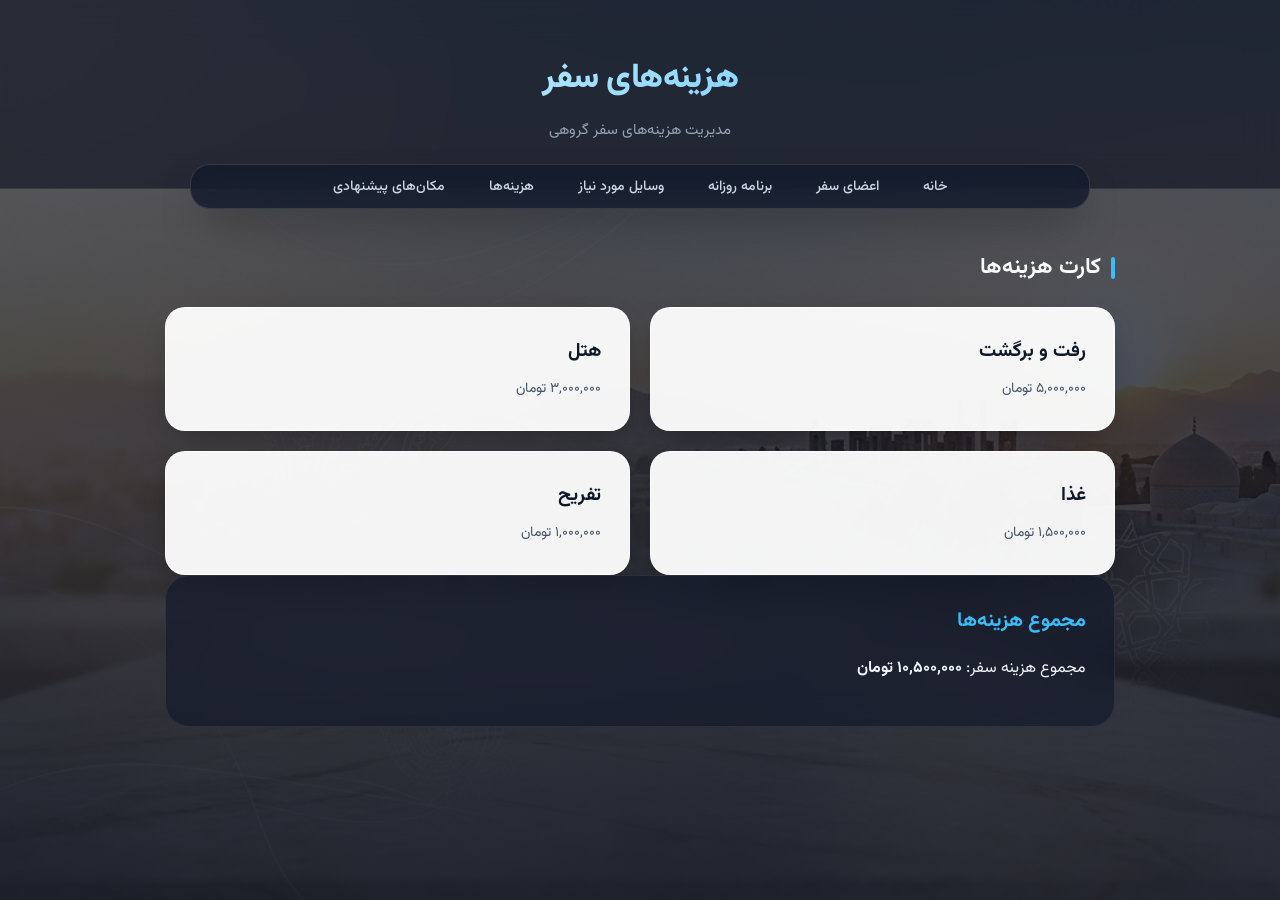
==== expenses.html @ 785df645 "first commit" ====
<!DOCTYPE html>
<html>

<head>
    <title>هزینه‌های سفر</title>
    <link rel="stylesheet" href="style.css">
</head>

<body>

    <header>
        <h1>هزینه‌های سفر</h1>
        <p>مدیریت هزینه‌های سفر گروهی</p>
    </header>

    <nav>
        <a href="index.html">خانه</a>
        <a href="members.html">اعضای سفر</a>
        <a href="schedule.html">برنامه روزانه</a>
        <a href="supplies.html">وسایل مورد نیاز</a>
        <a href="expenses.html">هزینه‌ها</a>
        <a href="places.html">مکان‌های پیشنهادی</a>
    </nav>

    <main>

        <h2 class="title">کارت هزینه‌ها</h2>

        <section class="cards">

            <div class="card">
                <h3>رفت و برگشت</h3>
                <p>۵,۰۰۰,۰۰۰ تومان</p>
            </div>

            <div class="card">
                <h3>هتل</h3>
                <p>۳,۰۰۰,۰۰۰ تومان</p>
            </div>

            <div class="card">
                <h3>غذا</h3>
                <p>۱,۵۰۰,۰۰۰ تومان</p>
            </div>

            <div class="card">
                <h3>تفریح</h3>
                <p>۱,۰۰۰,۰۰۰ تومان</p>
            </div>

        </section>

        <section class="info">
            <h2>مجموع هزینه‌ها</h2>
            <p>مجموع هزینه سفر: <strong>۱۰,۵۰۰,۰۰۰ تومان</strong></p>
        </section>

    </main>

    <script src="script.js"></script>

</body>

</html>
---- style.css ----
@import url('https://fonts.googleapis.com/css2?family=Vazirmatn:wght@300;400;500;700;800&display=swap');

* {
    box-sizing: border-box;
}

body {
    margin: 0;  
    font-family: 'Vazirmatn', system-ui, -apple-system, sans-serif;
    direction: rtl;

   
    background-image: linear-gradient(to bottom, rgba(10, 15, 29, 0.65), rgba(10, 15, 29, 0.85)), url("عکس پس زمنیه.jpg");
    background-size: cover;
    background-position: center;
    background-attachment: fixed;

    color: #f1f5f9;
    line-height: 1.7;
}


header {
    background: rgba(10, 15, 29, 0.6);
    backdrop-filter: blur(16px);
    -webkit-backdrop-filter: blur(16px);
    text-align: center;
    padding: 50px 20px 30px;
    border-bottom: 1px solid rgba(255, 255, 255, 0.08);
}

header h1 {
    margin: 0;
    font-size: 34px;
    font-weight: 800;
    letter-spacing: -0.5px;
    background: linear-gradient(135deg, #ffffff 0%, #38bdf8 100%);
    -webkit-background-clip: text;
    -webkit-text-fill-color: transparent;
}

header p {
    font-size: 15px;
    margin-top: 10px;
    color: #94a3b8;
    font-weight: 400;
}


nav {
    width: 90%;
    max-width: 900px;
    margin: -25px auto 35px;
    background: rgba(15, 23, 42, 0.75);
    backdrop-filter: blur(20px);
    -webkit-backdrop-filter: blur(20px);
    text-align: center;
    padding: 8px;
    border-radius: 20px;
    border: 1px solid rgba(255, 255, 255, 0.12);
    box-shadow: 0 20px 40px -15px rgba(0, 0, 0, 0.5);
}

nav a {
    displa  y: inline-block;
    color: #cbd5e1;
    text-decoration: none;
    padding: 10px 18px;
    margin: 2px;
    border-radius: 12px;
    font-size: 14px;
    font-weight: 500;
    transition: all 0.25s cubic-bezier(0.4, 0, 0.2, 1);
}

nav a:hover {
    background: rgba(56, 189, 248, 0.15);
    color: #38bdf8;
}

main {
    width: 90%;
    max-width: 950px;
    margin: 0 auto 60px;
}

.title {
    color: #f8fafc;
    text-align: right;
    font-size: 22px;
    font-weight: 700;
    margin: 40px 0 20px;
    display: flex;
    align-items: center;
    gap: 10px;
}

.title::before {
    content: '';
    display: inline-block;
    width: 4px;
    height: 22px;
    background: #38bdf8;
    border-radius: 4px;
}


.info {
    background: rgba(15, 23, 42, 0.6);
    backdrop-filter: blur(16px);
    border: 1px solid rgba(255, 255, 255, 0.08);
    padding: 28px;
    border-radius: 24px;
    margin-bottom: 35px;
}

.info h2 {
    margin-top: 0;
    color: #38bdf8;
    font-size: 20px;
    font-weight: 700;
}

.info-box {
    display: grid;
    grid-template-columns: repeat(3, 1fr);
    gap: 16px;
    margin-top: 20px;
}

.info-box div {
    background: rgba(255, 255, 255, 0.03);
    padding: 18px;
    border-radius: 16px;
    text-align: center;
    border: 1px solid rgba(255, 255, 255, 0.05);
}

.info-box h3 {
    color: #94a3b8;
    font-size: 13px;
    font-weight: 500;
    margin: 0 0 6px 0;
}

.info-box p {
    margin: 0;
    font-size: 18px;
    font-weight: 700;
    color: #f8fafc;
}


.cards {
    display: grid;
    grid-template-columns: repeat(2, 1fr);
    gap: 20px;
}


.card {
    position: relative;
    background: rgba(255, 255, 255, 0.95);
    padding: 28px;
    border-radius: 20px;
    text-decoration: none;
    color: #0f172a;
    transition: all 0.3s cubic-bezier(0.4, 0, 0.2, 1);
    border: 1px solid rgba(255, 255, 255, 0.8);
    box-shadow: 0 10px 30px -10px rgba(0, 0, 0, 0.3);
    overflow: hidden;
}


.card::before {
    content: '';
    position: absolute;
    top: 0;
    right: 0;
    width: 4px;
    height: 100%;
    background: #0284c7;
    opacity: 0;
    transition: opacity 0.3s ease;
}

.card h3 {
    color: #0f172a;
    margin: 0 0 10px 0;
    font-size: 19px;
    font-weight: 700;
    display: flex;
    justify-content: space-between;
    align-items: center;
}

.card p {
    margin: 0;
    line-height: 1.7;
    color: #475569;
    font-size: 14px;
    font-weight: 400;
}


.card:hover {
    transform: translateY(-4px);
    background: #ffffff;
    box-shadow: 0 20px 40px -15px rgba(0, 0, 0, 0.4);
}

.card:hover::before {
    opacity: 1;
}


@media (max-width: 700px) {
    .cards, .info-box {
        grid-template-columns: 1fr;
    }
    
    nav {
        display: flex;
        flex-wrap: wrap;
        justify-content: center;
    }
}
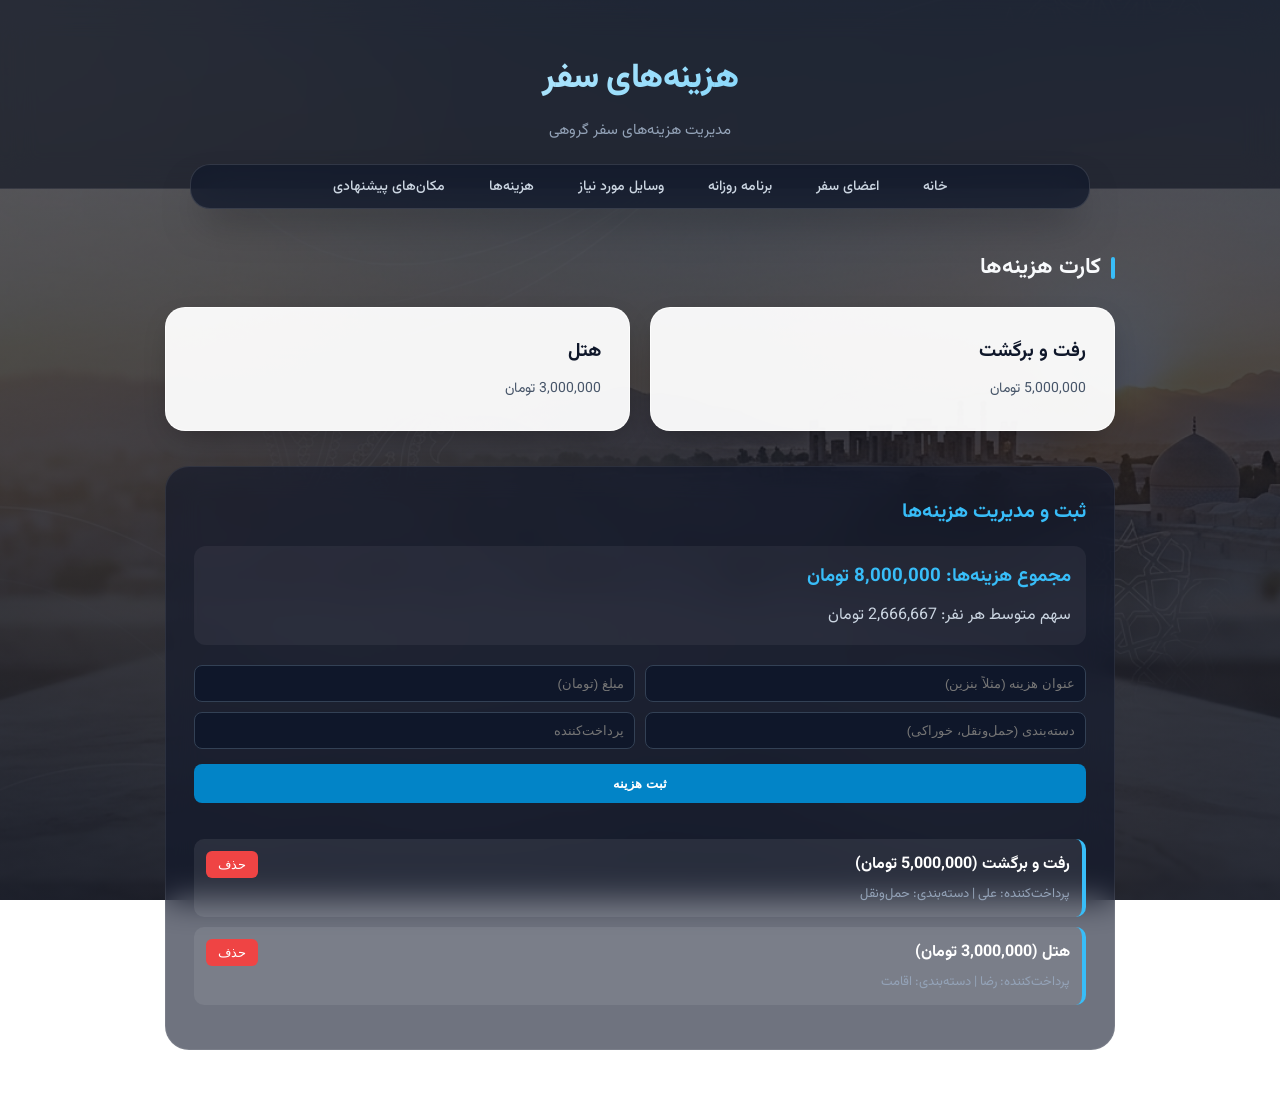
==== commit cb4f18bb: "update files" ====
--- a/expenses.html
+++ b/expenses.html
@@ -1,7 +1,8 @@
 <!DOCTYPE html>
-<html>
+<html lang="fa" dir="rtl">
 
 <head>
+    <meta charset="UTF-8">
     <title>هزینه‌های سفر</title>
     <link rel="stylesheet" href="style.css">
 </head>
@@ -26,33 +27,29 @@
 
         <h2 class="title">کارت هزینه‌ها</h2>
 
-        <section class="cards">
+        <!-- کارت‌های سفید هزینه‌ها توسط JS به صورت پویا اینجا ساخته می‌شوند -->
+        <section class="cards" id="expenses-cards-container"></section>
 
-            <div class="card">
-                <h3>رفت و برگشت</h3>
-                <p>۵,۰۰۰,۰۰۰ تومان</p>
+        <!-- بخش ثبت و مدیریت هزینه‌ها -->
+        <section class="info" style="margin-top: 35px;">
+            <h2>ثبت و مدیریت هزینه‌ها</h2>
+
+            <div style="margin-bottom: 20px; background: rgba(255,255,255,0.05); padding: 15px; border-radius: 12px;">
+                <h3 id="total-expense" style="margin: 0 0 10px 0; color: #38bdf8;">مجموع هزینه‌ها: ۰ تومان</h3>
+                <p id="per-person-expense" style="margin: 0; color: #cbd5e1;">سهم متوسط هر نفر: ۰ تومان</p>
             </div>
 
-            <div class="card">
-                <h3>هتل</h3>
-                <p>۳,۰۰۰,۰۰۰ تومان</p>
+            <div style="display: grid; grid-template-columns: 1fr 1fr; gap: 10px; margin-bottom: 15px;">
+                <input type="text" id="exp-title" placeholder="عنوان هزینه (مثلاً بنزین)" style="padding: 10px; border-radius: 8px; border: 1px solid #334155; background: #0f172a; color: white;">
+                <input type="number" id="exp-amount" placeholder="مبلغ (تومان)" style="padding: 10px; border-radius: 8px; border: 1px solid #334155; background: #0f172a; color: white;">
+                <input type="text" id="exp-category" placeholder="دسته‌بندی (حمل‌ونقل، خوراکی)" style="padding: 10px; border-radius: 8px; border: 1px solid #334155; background: #0f172a; color: white;">
+                <input type="text" id="exp-payer" placeholder="پرداخت‌کننده" style="padding: 10px; border-radius: 8px; border: 1px solid #334155; background: #0f172a; color: white;">
             </div>
+            
+            <button type="button" onclick="handleAddExpense()" style="width: 100%; padding: 12px; background: #0284c7; color: white; border: none; border-radius: 8px; cursor: pointer; font-weight: bold; margin-bottom: 20px;">ثبت هزینه</button>
 
-            <div class="card">
-                <h3>غذا</h3>
-                <p>۱,۵۰۰,۰۰۰ تومان</p>
-            </div>
-
-            <div class="card">
-                <h3>تفریح</h3>
-                <p>۱,۰۰۰,۰۰۰ تومان</p>
-            </div>
-
-        </section>
-
-        <section class="info">
-            <h2>مجموع هزینه‌ها</h2>
-            <p>مجموع هزینه سفر: <strong>۱۰,۵۰۰,۰۰۰ تومان</strong></p>
+            <!-- لیست هزینه‌ها جهت حذف -->
+            <ul id="expense-list" style="list-style: none; padding: 0;"></ul>
         </section>
 
     </main>
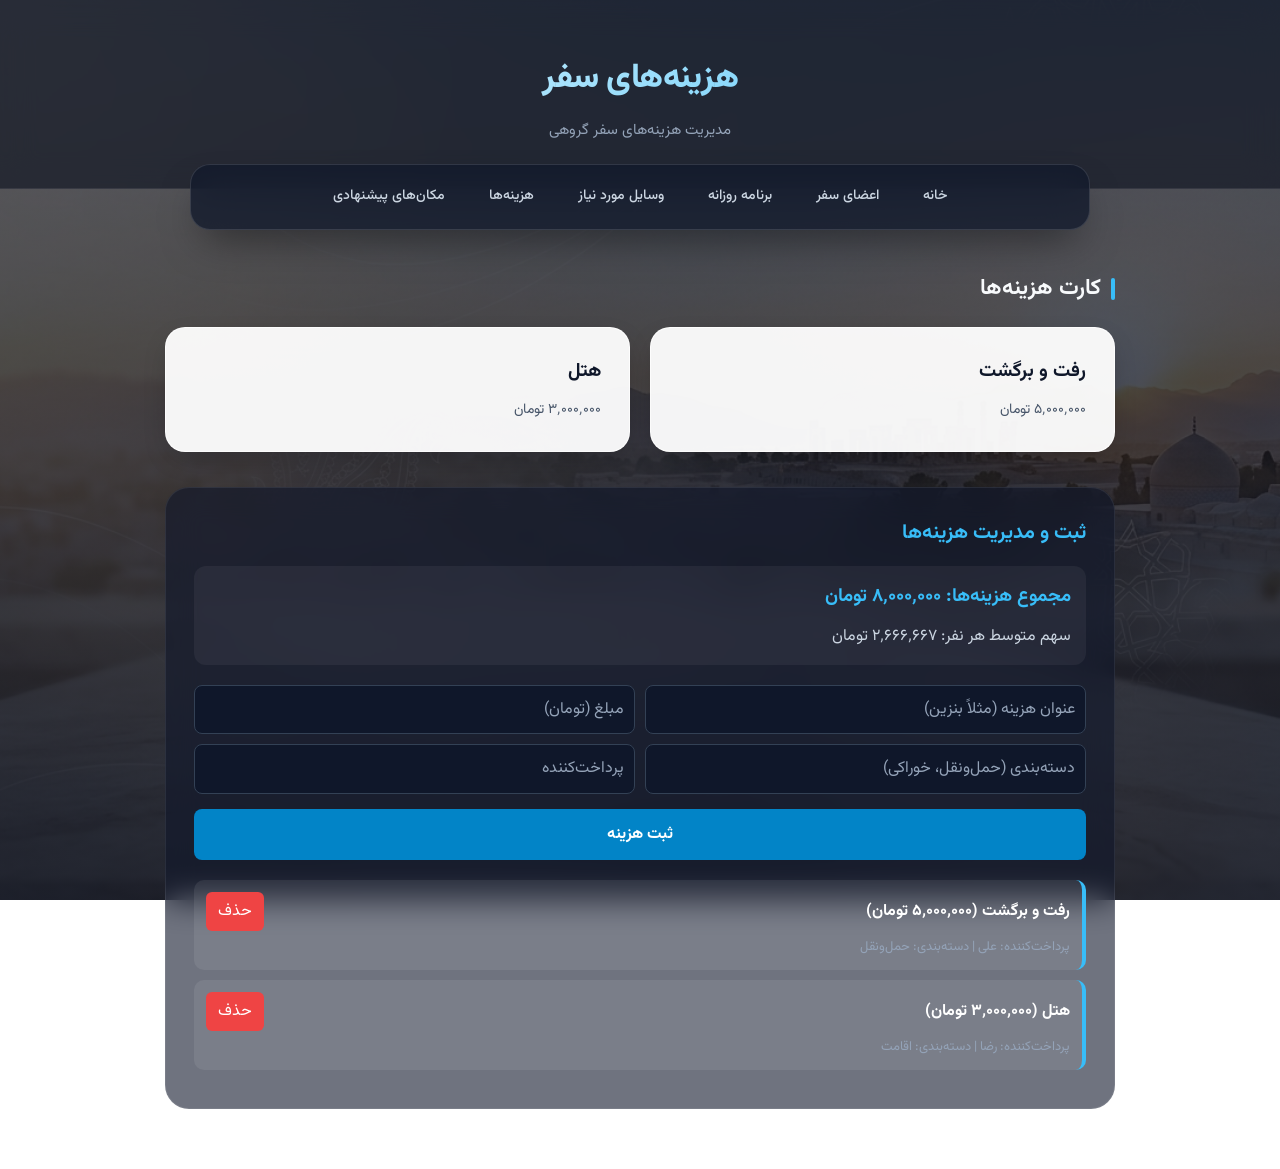
==== commit e0e5adea: "Add files via upload" ====
--- a/expenses.html
+++ b/expenses.html
@@ -1,14 +1,12 @@
 <!DOCTYPE html>
 <html lang="fa" dir="rtl">
-
 <head>
     <meta charset="UTF-8">
     <title>هزینه‌های سفر</title>
     <link rel="stylesheet" href="style.css">
+    <script src="script.js" defer></script>
 </head>
-
 <body>
-
     <header>
         <h1>هزینه‌های سفر</h1>
         <p>مدیریت هزینه‌های سفر گروهی</p>
@@ -24,38 +22,26 @@
     </nav>
 
     <main>
-
         <h2 class="title">کارت هزینه‌ها</h2>
-
-        <!-- کارت‌های سفید هزینه‌ها توسط JS به صورت پویا اینجا ساخته می‌شوند -->
         <section class="cards" id="expenses-cards-container"></section>
 
-        <!-- بخش ثبت و مدیریت هزینه‌ها -->
-        <section class="info" style="margin-top: 35px;">
+        <section class="info section-spaced">
             <h2>ثبت و مدیریت هزینه‌ها</h2>
-
-            <div style="margin-bottom: 20px; background: rgba(255,255,255,0.05); padding: 15px; border-radius: 12px;">
-                <h3 id="total-expense" style="margin: 0 0 10px 0; color: #38bdf8;">مجموع هزینه‌ها: ۰ تومان</h3>
-                <p id="per-person-expense" style="margin: 0; color: #cbd5e1;">سهم متوسط هر نفر: ۰ تومان</p>
+            <div class="expense-summary">
+                <h3 id="total-expense">مجموع هزینه‌ها: ۰ تومان</h3>
+                <p id="per-person-expense">سهم متوسط هر نفر: ۰ تومان</p>
             </div>
 
-            <div style="display: grid; grid-template-columns: 1fr 1fr; gap: 10px; margin-bottom: 15px;">
-                <input type="text" id="exp-title" placeholder="عنوان هزینه (مثلاً بنزین)" style="padding: 10px; border-radius: 8px; border: 1px solid #334155; background: #0f172a; color: white;">
-                <input type="number" id="exp-amount" placeholder="مبلغ (تومان)" style="padding: 10px; border-radius: 8px; border: 1px solid #334155; background: #0f172a; color: white;">
-                <input type="text" id="exp-category" placeholder="دسته‌بندی (حمل‌ونقل، خوراکی)" style="padding: 10px; border-radius: 8px; border: 1px solid #334155; background: #0f172a; color: white;">
-                <input type="text" id="exp-payer" placeholder="پرداخت‌کننده" style="padding: 10px; border-radius: 8px; border: 1px solid #334155; background: #0f172a; color: white;">
+            <div class="expense-input-grid">
+                <input class="form-control" type="text" id="exp-title" placeholder="عنوان هزینه (مثلاً بنزین)">
+                <input class="form-control" type="number" id="exp-amount" min="1" placeholder="مبلغ (تومان)">
+                <input class="form-control" type="text" id="exp-category" placeholder="دسته‌بندی (حمل‌ونقل، خوراکی)">
+                <input class="form-control" type="text" id="exp-payer" placeholder="پرداخت‌کننده">
             </div>
-            
-            <button type="button" onclick="handleAddExpense()" style="width: 100%; padding: 12px; background: #0284c7; color: white; border: none; border-radius: 8px; cursor: pointer; font-weight: bold; margin-bottom: 20px;">ثبت هزینه</button>
 
-            <!-- لیست هزینه‌ها جهت حذف -->
-            <ul id="expense-list" style="list-style: none; padding: 0;"></ul>
+            <button class="primary-button primary-button-wide" type="button" data-action="add-expense">ثبت هزینه</button>
+            <ul class="list-reset" id="expense-list"></ul>
         </section>
-
     </main>
-
-    <script src="script.js"></script>
-
 </body>
-
-</html>+</html>
--- a/style.css
+++ b/style.css
@@ -5,20 +5,16 @@
 }
 
 body {
-    margin: 0;  
+    margin: 0;
     font-family: 'Vazirmatn', system-ui, -apple-system, sans-serif;
     direction: rtl;
-
-   
     background-image: linear-gradient(to bottom, rgba(10, 15, 29, 0.65), rgba(10, 15, 29, 0.85)), url("عکس پس زمنیه.jpg");
     background-size: cover;
     background-position: center;
     background-attachment: fixed;
-
     color: #f1f5f9;
     line-height: 1.7;
 }
-
 
 header {
     background: rgba(10, 15, 29, 0.6);
@@ -36,6 +32,7 @@
     letter-spacing: -0.5px;
     background: linear-gradient(135deg, #ffffff 0%, #38bdf8 100%);
     -webkit-background-clip: text;
+    background-clip: text;
     -webkit-text-fill-color: transparent;
 }
 
@@ -45,7 +42,6 @@
     color: #94a3b8;
     font-weight: 400;
 }
-
 
 nav {
     width: 90%;
@@ -62,7 +58,7 @@
 }
 
 nav a {
-    displa  y: inline-block;
+    display: inline-block;
     color: #cbd5e1;
     text-decoration: none;
     padding: 10px 18px;
@@ -104,7 +100,6 @@
     border-radius: 4px;
 }
 
-
 .info {
     background: rgba(15, 23, 42, 0.6);
     backdrop-filter: blur(16px);
@@ -140,7 +135,7 @@
     color: #94a3b8;
     font-size: 13px;
     font-weight: 500;
-    margin: 0 0 6px 0;
+    margin: 0 0 6px;
 }
 
 .info-box p {
@@ -149,14 +144,12 @@
     font-weight: 700;
     color: #f8fafc;
 }
-
 
 .cards {
     display: grid;
     grid-template-columns: repeat(2, 1fr);
     gap: 20px;
 }
-
 
 .card {
     position: relative;
@@ -171,7 +164,6 @@
     overflow: hidden;
 }
 
-
 .card::before {
     content: '';
     position: absolute;
@@ -186,7 +178,7 @@
 
 .card h3 {
     color: #0f172a;
-    margin: 0 0 10px 0;
+    margin: 0 0 10px;
     font-size: 19px;
     font-weight: 700;
     display: flex;
@@ -202,7 +194,6 @@
     font-weight: 400;
 }
 
-
 .card:hover {
     transform: translateY(-4px);
     background: #ffffff;
@@ -213,15 +204,175 @@
     opacity: 1;
 }
 
+/* فرم‌ها و فهرست‌هایی که قبلاً استایلشان داخل HTML یا JavaScript بود */
+.section-spaced {
+    margin-top: 35px;
+}
+
+.form-row {
+    display: flex;
+    gap: 10px;
+    margin-bottom: 20px;
+}
+
+.form-control {
+    min-width: 0;
+    width: 100%;
+    padding: 10px;
+    border-radius: 8px;
+    border: 1px solid #334155;
+    background: #0f172a;
+    color: #ffffff;
+    font: inherit;
+}
+
+.form-row .form-control {
+    flex: 1;
+}
+
+.form-control::placeholder {
+    color: #94a3b8;
+}
+
+.expense-input-grid {
+    display: grid;
+    grid-template-columns: 1fr 1fr;
+    gap: 10px;
+    margin-bottom: 15px;
+}
+
+.primary-button {
+    padding: 10px 20px;
+    background: #0284c7;
+    color: #ffffff;
+    border: none;
+    border-radius: 8px;
+    cursor: pointer;
+    font: inherit;
+    font-weight: 700;
+}
+
+.primary-button:hover {
+    background: #0369a1;
+}
+
+.primary-button-wide {
+    width: 100%;
+    margin-bottom: 20px;
+    padding: 12px;
+}
+
+.list-reset {
+    list-style: none;
+    padding: 0;
+    margin: 0;
+}
+
+.item-stats {
+    color: #38bdf8;
+    font-weight: 700;
+    margin-bottom: 15px;
+}
+
+.list-entry {
+    display: flex;
+    justify-content: space-between;
+    align-items: center;
+    gap: 12px;
+    padding: 10px;
+    background: rgba(255, 255, 255, 0.08);
+    margin-bottom: 8px;
+    border-radius: 8px;
+    color: #ffffff;
+}
+
+.delete-button {
+    flex-shrink: 0;
+    background: #ef4444;
+    color: #ffffff;
+    border: none;
+    padding: 6px 12px;
+    border-radius: 6px;
+    cursor: pointer;
+    font: inherit;
+}
+
+.delete-button:hover {
+    background: #dc2626;
+}
+
+.item-label {
+    display: flex;
+    align-items: center;
+    gap: 10px;
+    cursor: pointer;
+    min-width: 0;
+}
+
+.item-name.is-ready {
+    text-decoration: line-through;
+    opacity: 0.6;
+}
+
+.expense-summary {
+    margin-bottom: 20px;
+    background: rgba(255, 255, 255, 0.05);
+    padding: 15px;
+    border-radius: 12px;
+}
+
+.expense-summary h3 {
+    margin: 0 0 10px;
+    color: #38bdf8;
+}
+
+.expense-summary p {
+    margin: 0;
+    color: #cbd5e1;
+}
+
+.expense-entry {
+    display: block;
+    padding: 12px;
+    margin-bottom: 10px;
+    border-right: 4px solid #38bdf8;
+    border-radius: 10px;
+}
+
+.expense-entry-top {
+    display: flex;
+    justify-content: space-between;
+    align-items: center;
+    gap: 12px;
+}
+
+.expense-details {
+    margin-top: 5px;
+    font-size: 13px;
+    color: #94a3b8;
+}
 
 @media (max-width: 700px) {
-    .cards, .info-box {
+    .cards,
+    .info-box {
         grid-template-columns: 1fr;
     }
-    
+
     nav {
         display: flex;
         flex-wrap: wrap;
         justify-content: center;
     }
-}+
+    .form-row {
+        flex-direction: column;
+    }
+
+    .expense-input-grid {
+        grid-template-columns: 1fr;
+    }
+
+    .expense-entry-top {
+        align-items: flex-start;
+    }
+}
